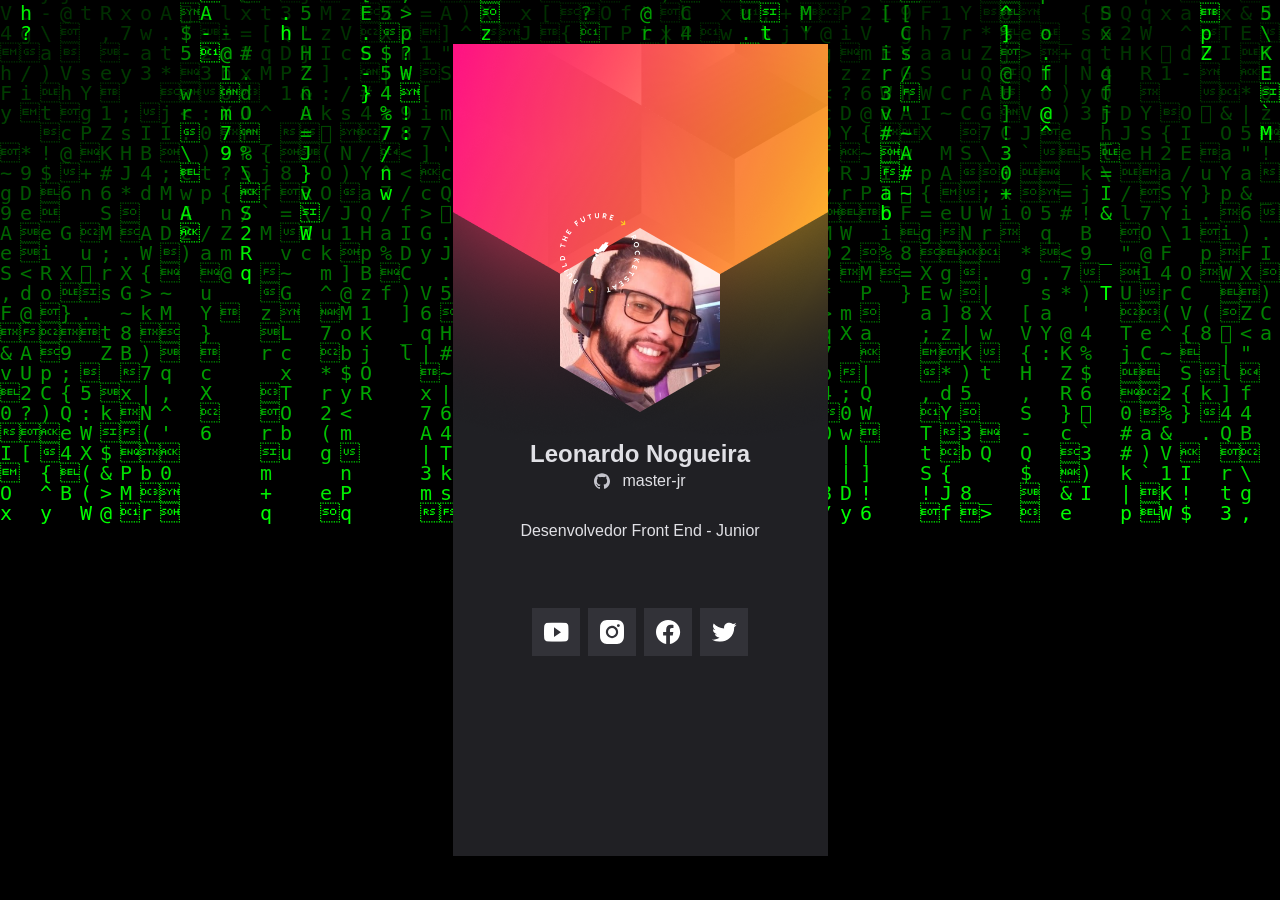
==== index.html @ b10d7737 "Atualização" ====
<!DOCTYPE html>
<html lang="pt-br">
<head>
    <meta charset="UTF-8">
    <meta http-equiv="X-UA-Compatible" content="IE=edge">
    <meta name="viewport" content="width=device-width, initial-scale=1.0">
    <title>Aula - 01</title>
    <!-- Style - CSS -->
    <link rel="stylesheet" href="./assets/_css/style.css">
    <!-- Fonts -->
    <link rel="preconnect" href="http://fonts.googleapis.com/css?family">
    <link rel="preconnect" href="http://fonts.gstatic.com/css?family=">
    <link href="http://fonts.googleapis.com/css2?family=Roboto:wght@400,700&display=swap">
    <!-- Fonts -->
    
</head>
<body>
    <canvas id="matrix"></canvas>
    <main>
        <div class="container">
            <div class="avatar">
                <span>
                    <img src="./assets/_img/build.svg" alt="Selo de Qualidade" />
                </span>
                <img src="./assets/_img/001.jpg" alt="Foto de Perfil" />
            </div>
    
            <h1 id="userName">Leonardo Nogueira</h1>        
            <a href="https://github.com/master-jr" 
            alt="Github" target="_blank"><img src="./assets/_img/github 2.svg" alt="GitHub">master-jr</a>
            <p>Desenvolvedor Front End - Junior</p>
    
            <ul id="socialLink">
                <li class="youtube">
                    <a href="https://www.youtube.com/channel/UC_BSzKucblA4G8G0eAjCJ4A" 
                        alt="YouTube" 
                        target="_blank">
                        <img src="./assets/_img/Group 6423.svg" 
                        alt="YouTube">
                    </a>
                </li>
                <li class="instagram">
                    <a href="https://www.instagram.com/nogueiramaster/" 
                        alt="Instagram" 
                        target="_blank">
                        <img src="./assets/_img/Group 6424.svg" 
                        alt="Instagram">
                    </a>
                </li>
                <li class="facebook">
                    <a href="https://www.facebook.com/profile.php?id=100015134868886" 
                        alt="facebook" 
                        target="_blank">
                        <img src="./assets/_img/Group 6422.svg" 
                        alt="facebook">
                    </a>
                </li>
                <li class="Twitter">
                    <a href="https://www.instagram.com/nogueiramaster/" 
                        alt="Twitter" 
                        target="_blank">
                        <img src="./assets/_img/Group 6421.svg" 
                        alt="Twitter">
                    </a>
                </li>
            </ul>
        </div>
    </main>   
    <!--JS-->
    <script type="text/javascript" src="assets/_js/script.js"></script> 
</body>
</html>
---- assets/_css/style.css ----
/*Cascating Stylesheet*/
* {
    margin: 0;
}

html, body {
    --black: hsl(240, 6%, 13%);
    --grey: hsl(240, 9%, 89%);
    height: 100%;
    font-family: 'Roboto', sans-serif;
    -webkit-font-smoothing: antialiased;
}

body {
    display: grid;
    place-items: center;
    overflow: hidden;
}

#matrix {
    width: 100%;
}
main {
    /* background url(../_img/background.svg); */
    background-image: url(../_img/Mobile.png);
    width: 375px;
    height: 812px;
    z-index: 1;
    position: absolute;
}
.container {
    text-align: center;
    max-width: 250px;
    margin-left: auto;
    margin-right: auto;
    color: var(--grey);
}

.avatar {
    width: 10rem;
    margin: 11.5rem auto 0;
    position: relative; /*Sendo o limite*/
}

.avatar span {
    position: absolute;
    top: -15px;
    z-index: 1;
}

.avatar > img {
    width: 10rem;
    height: 11.5rem;
    object-fit: cover;

    clip-path: polygon(50% 0, 100% 25%, 100% 75%, 50% 100%, 0 75%, 0 25%);
}

h1 {
    font-size: 1.5em;
    margin-top: 1.5rem;
}

a {
    color: var(--grey);
    text-decoration: none;
    margin-top: 0.25rem;
    display: flex;
    gap: 0.75rem;
    justify-content: center;
    align-items: center;
}

p {
    margin-top: 2rem;
}

ul {   
    margin-top: 4rem;
    display: flex;
    gap: 0.5rem;
    list-style: none;
    padding: 0;
    justify-content: center;
}

ul li:hover {
    /*margin: 7px;*/
    border-top: 1px solid red;
    border-bottom: 1px solid red;
}
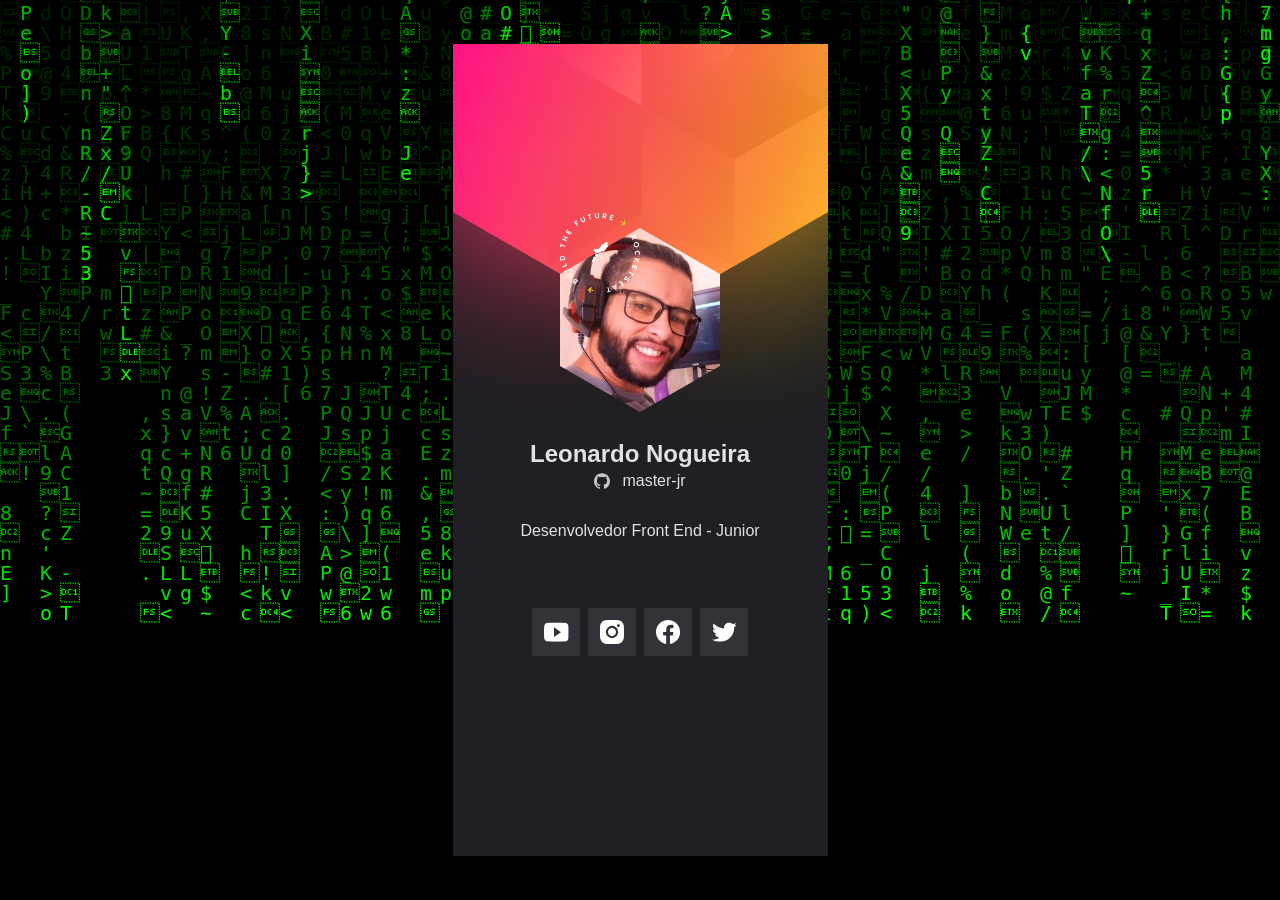
==== commit 7eba769d: "Atualização de Favicon" ====
--- a/index.html
+++ b/index.html
@@ -4,15 +4,15 @@
     <meta charset="UTF-8">
     <meta http-equiv="X-UA-Compatible" content="IE=edge">
     <meta name="viewport" content="width=device-width, initial-scale=1.0">
-    <title>Aula - 01</title>
+    <title>Leonardo Nogueira</title>
     <!-- Style - CSS -->
-    <link rel="stylesheet" href="./assets/_css/style.css">
+    <link rel="stylesheet" href="assets/_css/style.css">
     <!-- Fonts -->
     <link rel="preconnect" href="http://fonts.googleapis.com/css?family">
     <link rel="preconnect" href="http://fonts.gstatic.com/css?family=">
     <link href="http://fonts.googleapis.com/css2?family=Roboto:wght@400,700&display=swap">
-    <!-- Fonts -->
-    
+    <!-- Favicon -->
+    <link href="[data-uri]" rel="icon" type="image/x-icon" />
 </head>
 <body>
     <canvas id="matrix"></canvas>
@@ -20,14 +20,14 @@
         <div class="container">
             <div class="avatar">
                 <span>
-                    <img src="./assets/_img/build.svg" alt="Selo de Qualidade" />
+                    <img src="assets/_img/build.svg" alt="Selo de Qualidade" />
                 </span>
-                <img src="./assets/_img/001.jpg" alt="Foto de Perfil" />
+                <img src="assets/_img/001.jpg" alt="Foto de Perfil" />
             </div>
     
             <h1 id="userName">Leonardo Nogueira</h1>        
             <a href="https://github.com/master-jr" 
-            alt="Github" target="_blank"><img src="./assets/_img/github 2.svg" alt="GitHub">master-jr</a>
+            alt="Github" target="_blank"><img src="assets/_img/github 2.svg" alt="GitHub">master-jr</a>
             <p>Desenvolvedor Front End - Junior</p>
     
             <ul id="socialLink">
@@ -35,7 +35,7 @@
                     <a href="https://www.youtube.com/channel/UC_BSzKucblA4G8G0eAjCJ4A" 
                         alt="YouTube" 
                         target="_blank">
-                        <img src="./assets/_img/Group 6423.svg" 
+                        <img src="assets/_img/Group 6423.svg" 
                         alt="YouTube">
                     </a>
                 </li>
@@ -43,7 +43,7 @@
                     <a href="https://www.instagram.com/nogueiramaster/" 
                         alt="Instagram" 
                         target="_blank">
-                        <img src="./assets/_img/Group 6424.svg" 
+                        <img src="assets/_img/Group 6424.svg" 
                         alt="Instagram">
                     </a>
                 </li>
@@ -51,7 +51,7 @@
                     <a href="https://www.facebook.com/profile.php?id=100015134868886" 
                         alt="facebook" 
                         target="_blank">
-                        <img src="./assets/_img/Group 6422.svg" 
+                        <img src="assets/_img/Group 6422.svg" 
                         alt="facebook">
                     </a>
                 </li>
@@ -59,7 +59,7 @@
                     <a href="https://www.instagram.com/nogueiramaster/" 
                         alt="Twitter" 
                         target="_blank">
-                        <img src="./assets/_img/Group 6421.svg" 
+                        <img src="assets/_img/Group 6421.svg" 
                         alt="Twitter">
                     </a>
                 </li>
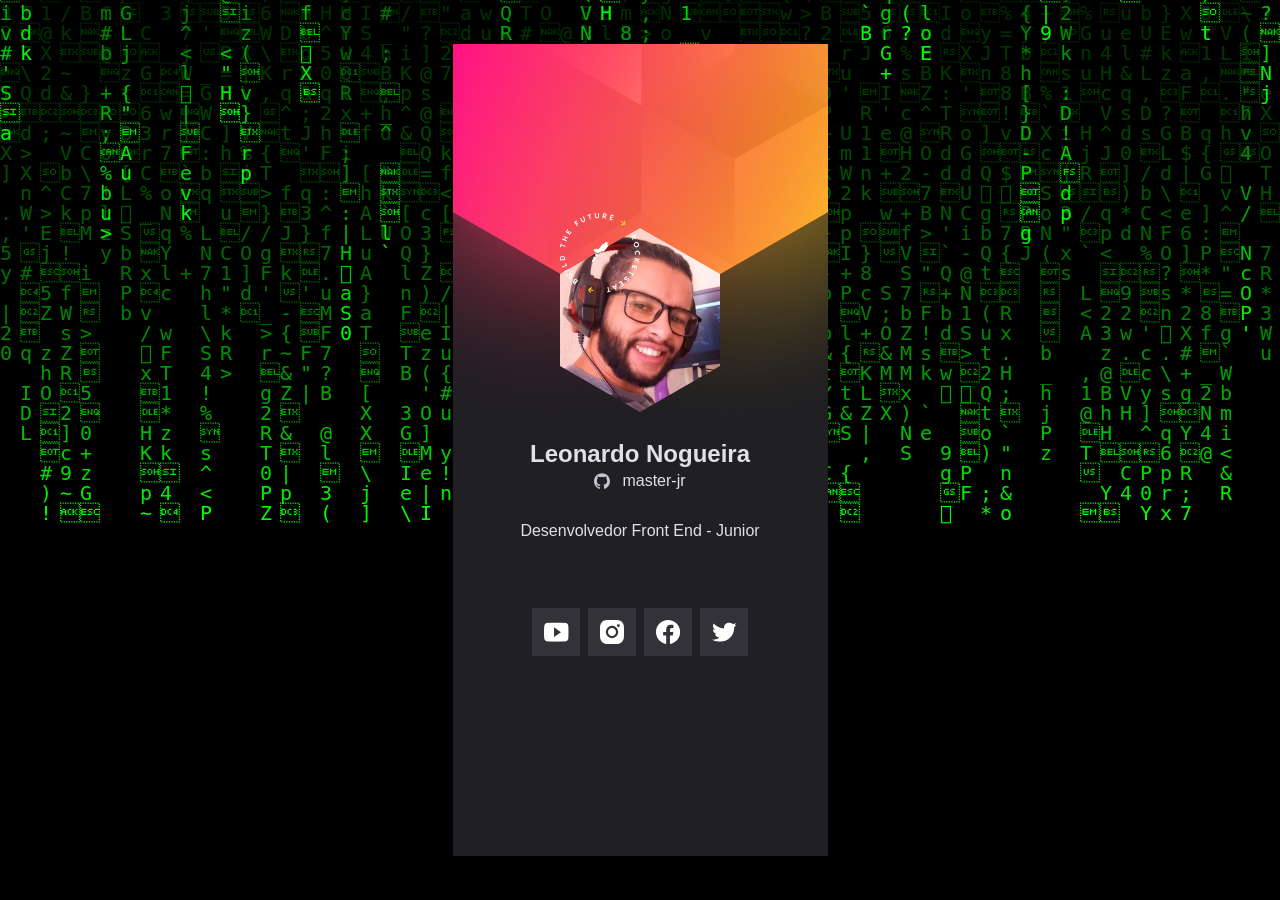
==== commit b51692ea: "correção de _ pois GitHub não aceitou" ====
--- a/index.html
+++ b/index.html
@@ -6,7 +6,7 @@
     <meta name="viewport" content="width=device-width, initial-scale=1.0">
     <title>Leonardo Nogueira</title>
     <!-- Style - CSS -->
-    <link rel="stylesheet" href="assets/_css/style.css">
+    <link rel="stylesheet" href="assets/css/style.css">
     <!-- Fonts -->
     <link rel="preconnect" href="http://fonts.googleapis.com/css?family">
     <link rel="preconnect" href="http://fonts.gstatic.com/css?family=">
@@ -20,14 +20,14 @@
         <div class="container">
             <div class="avatar">
                 <span>
-                    <img src="assets/_img/build.svg" alt="Selo de Qualidade" />
+                    <img src="assets/img/build.svg" alt="Selo de Qualidade" />
                 </span>
-                <img src="assets/_img/001.jpg" alt="Foto de Perfil" />
+                <img src="assets/img/001.jpg" alt="Foto de Perfil" />
             </div>
     
             <h1 id="userName">Leonardo Nogueira</h1>        
             <a href="https://github.com/master-jr" 
-            alt="Github" target="_blank"><img src="assets/_img/github 2.svg" alt="GitHub">master-jr</a>
+            alt="Github" target="_blank"><img src="assets/img/github 2.svg" alt="GitHub">master-jr</a>
             <p>Desenvolvedor Front End - Junior</p>
     
             <ul id="socialLink">
@@ -35,7 +35,7 @@
                     <a href="https://www.youtube.com/channel/UC_BSzKucblA4G8G0eAjCJ4A" 
                         alt="YouTube" 
                         target="_blank">
-                        <img src="assets/_img/Group 6423.svg" 
+                        <img src="assets/img/Group 6423.svg" 
                         alt="YouTube">
                     </a>
                 </li>
@@ -43,7 +43,7 @@
                     <a href="https://www.instagram.com/nogueiramaster/" 
                         alt="Instagram" 
                         target="_blank">
-                        <img src="assets/_img/Group 6424.svg" 
+                        <img src="assets/img/Group 6424.svg" 
                         alt="Instagram">
                     </a>
                 </li>
@@ -51,7 +51,7 @@
                     <a href="https://www.facebook.com/profile.php?id=100015134868886" 
                         alt="facebook" 
                         target="_blank">
-                        <img src="assets/_img/Group 6422.svg" 
+                        <img src="assets/img/Group 6422.svg" 
                         alt="facebook">
                     </a>
                 </li>
@@ -59,7 +59,7 @@
                     <a href="https://www.instagram.com/nogueiramaster/" 
                         alt="Twitter" 
                         target="_blank">
-                        <img src="assets/_img/Group 6421.svg" 
+                        <img src="assets/img/Group 6421.svg" 
                         alt="Twitter">
                     </a>
                 </li>
@@ -67,6 +67,6 @@
         </div>
     </main>   
     <!--JS-->
-    <script type="text/javascript" src="assets/_js/script.js"></script> 
+    <script type="text/javascript" src="assets/js/script.js"></script> 
 </body>
 </html>
--- a/assets/css/style.css
+++ b/assets/css/style.css
@@ -0,0 +1,91 @@
+/*Cascating Stylesheet*/
+* {
+    margin: 0;
+}
+
+html, body {
+    --black: hsl(240, 6%, 13%);
+    --grey: hsl(240, 9%, 89%);
+    height: 100%;
+    font-family: 'Roboto', sans-serif;
+    -webkit-font-smoothing: antialiased;
+}
+
+body {
+    display: grid;
+    place-items: center;
+    overflow: hidden;
+}
+
+#matrix {
+    width: 100%;
+}
+main {
+    /* background url(../_img/background.svg); */
+    background-image: url(../img/Mobile.png);
+    width: 375px;
+    height: 812px;
+    z-index: 1;
+    position: absolute;
+}
+.container {
+    text-align: center;
+    max-width: 250px;
+    margin-left: auto;
+    margin-right: auto;
+    color: var(--grey);
+}
+
+.avatar {
+    width: 10rem;
+    margin: 11.5rem auto 0;
+    position: relative; /*Sendo o limite*/
+}
+
+.avatar span {
+    position: absolute;
+    top: -15px;
+    z-index: 1;
+}
+
+.avatar > img {
+    width: 10rem;
+    height: 11.5rem;
+    object-fit: cover;
+
+    clip-path: polygon(50% 0, 100% 25%, 100% 75%, 50% 100%, 0 75%, 0 25%);
+}
+
+h1 {
+    font-size: 1.5em;
+    margin-top: 1.5rem;
+}
+
+a {
+    color: var(--grey);
+    text-decoration: none;
+    margin-top: 0.25rem;
+    display: flex;
+    gap: 0.75rem;
+    justify-content: center;
+    align-items: center;
+}
+
+p {
+    margin-top: 2rem;
+}
+
+ul {   
+    margin-top: 4rem;
+    display: flex;
+    gap: 0.5rem;
+    list-style: none;
+    padding: 0;
+    justify-content: center;
+}
+
+ul li:hover {
+    /*margin: 7px;*/
+    border-top: 1px solid red;
+    border-bottom: 1px solid red;
+}
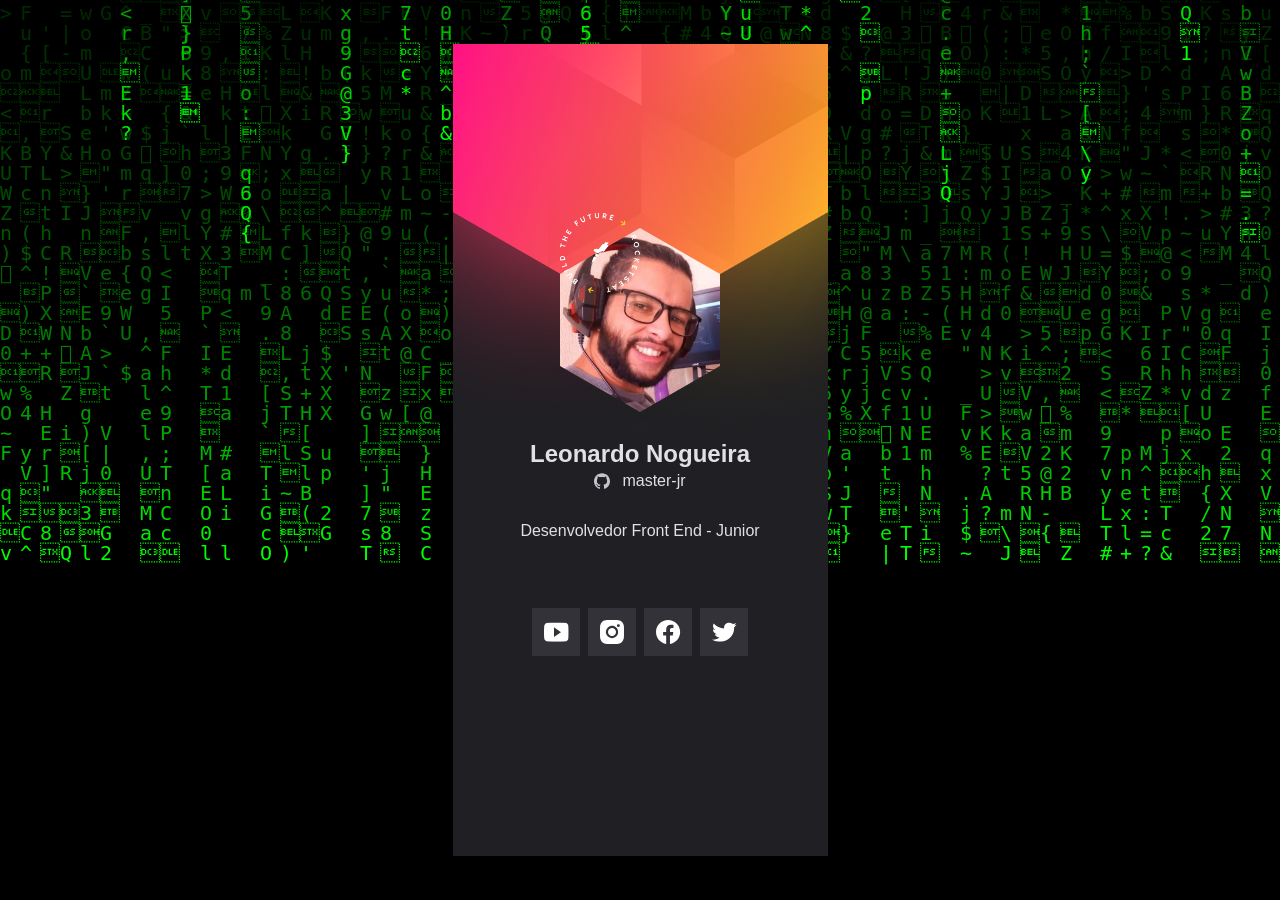
==== commit ab149223: "The Project Matrix" ====
--- a/index.html
+++ b/index.html
@@ -6,7 +6,7 @@
     <meta name="viewport" content="width=device-width, initial-scale=1.0">
     <title>Leonardo Nogueira</title>
     <!-- Style - CSS -->
-    <link rel="stylesheet" href="assets/css/style.css">
+    <link rel="stylesheet" href="./assets/css/style.css">
     <!-- Fonts -->
     <link rel="preconnect" href="http://fonts.googleapis.com/css?family">
     <link rel="preconnect" href="http://fonts.gstatic.com/css?family=">
@@ -18,16 +18,16 @@
     <canvas id="matrix"></canvas>
     <main>
         <div class="container">
-            <div class="avatar">
+            <div class="avatar" src="">
                 <span>
-                    <img src="assets/img/build.svg" alt="Selo de Qualidade" />
+                    <img src="./assets/img/build.svg" alt="Selo de Qualidade" />
                 </span>
-                <img src="assets/img/001.jpg" alt="Foto de Perfil" />
+                <img src="./assets/img/001.jpg" alt="Foto de Perfil" />
             </div>
     
             <h1 id="userName">Leonardo Nogueira</h1>        
             <a href="https://github.com/master-jr" 
-            alt="Github" target="_blank"><img src="assets/img/github 2.svg" alt="GitHub">master-jr</a>
+            alt="Github" target="_blank"><img src="./assets/img/github 2.svg" alt="GitHub">master-jr</a>
             <p>Desenvolvedor Front End - Junior</p>
     
             <ul id="socialLink">
@@ -35,7 +35,7 @@
                     <a href="https://www.youtube.com/channel/UC_BSzKucblA4G8G0eAjCJ4A" 
                         alt="YouTube" 
                         target="_blank">
-                        <img src="assets/img/Group 6423.svg" 
+                        <img src="./assets/img/Group 6423.svg" 
                         alt="YouTube">
                     </a>
                 </li>
@@ -43,7 +43,7 @@
                     <a href="https://www.instagram.com/nogueiramaster/" 
                         alt="Instagram" 
                         target="_blank">
-                        <img src="assets/img/Group 6424.svg" 
+                        <img src="./assets/img/Group 6424.svg" 
                         alt="Instagram">
                     </a>
                 </li>
@@ -51,7 +51,7 @@
                     <a href="https://www.facebook.com/profile.php?id=100015134868886" 
                         alt="facebook" 
                         target="_blank">
-                        <img src="assets/img/Group 6422.svg" 
+                        <img src="./assets/img/Group 6422.svg" 
                         alt="facebook">
                     </a>
                 </li>
@@ -59,7 +59,7 @@
                     <a href="https://www.instagram.com/nogueiramaster/" 
                         alt="Twitter" 
                         target="_blank">
-                        <img src="assets/img/Group 6421.svg" 
+                        <img src="./assets/img/Group 6421.svg" 
                         alt="Twitter">
                     </a>
                 </li>
@@ -67,6 +67,6 @@
         </div>
     </main>   
     <!--JS-->
-    <script type="text/javascript" src="assets/js/script.js"></script> 
+    <script type="text/javascript" src="./assets/js/script.js"></script> 
 </body>
 </html>
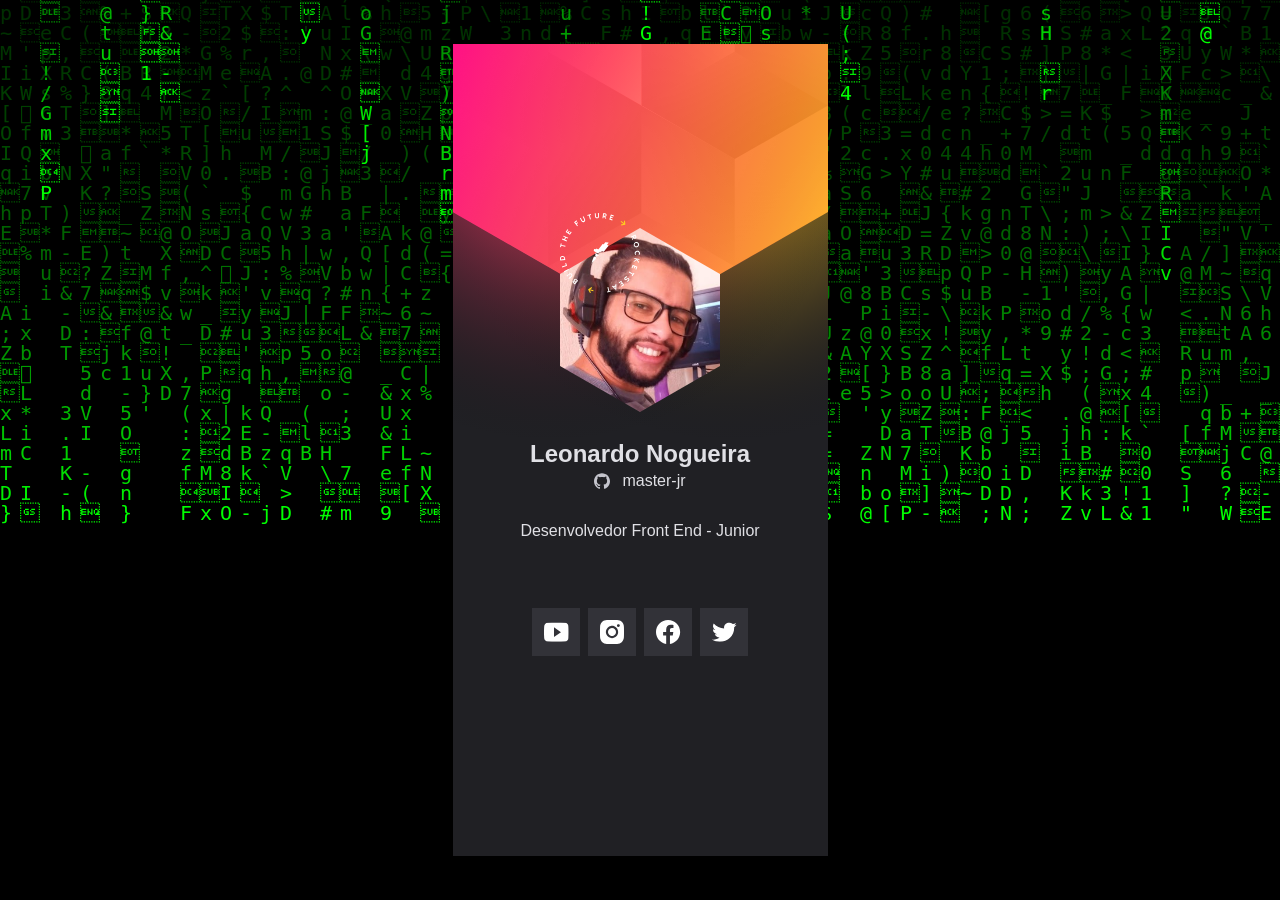
==== commit 120aff36: "Responsividade da pagina em dispositivos moveis" ====
--- a/index.html
+++ b/index.html
@@ -3,14 +3,19 @@
 <head>
     <meta charset="UTF-8">
     <meta http-equiv="X-UA-Compatible" content="IE=edge">
+
     <meta name="viewport" content="width=device-width, initial-scale=1.0">
     <title>Leonardo Nogueira</title>
+
     <!-- Style - CSS -->
     <link rel="stylesheet" href="./assets/css/style.css">
+    <link rel="stylesheet" href="./assets/css/style.responsive.css">
+    
     <!-- Fonts -->
     <link rel="preconnect" href="http://fonts.googleapis.com/css?family">
     <link rel="preconnect" href="http://fonts.gstatic.com/css?family=">
     <link href="http://fonts.googleapis.com/css2?family=Roboto:wght@400,700&display=swap">
+
     <!-- Favicon -->
     <link href="[data-uri]" rel="icon" type="image/x-icon" />
 </head>
--- a/assets/css/style.css
+++ b/assets/css/style.css
@@ -1,6 +1,7 @@
 /*Cascating Stylesheet*/
 * {
     margin: 0;
+    padding: 0;
 }
 
 html, body {
@@ -21,8 +22,12 @@
     width: 100%;
 }
 main {
-    /* background url(../_img/background.svg); */
-    background-image: url(../img/Mobile.png);
+    background: url(../img/background.svg);
+    /* background-image: url(../img/Mobile.png); */
+    /* background-repeat: no-repeat;
+    background-position: center; */
+    /* width: 40vw;
+    height: 128vh; */
     width: 375px;
     height: 812px;
     z-index: 1;
--- a/assets/css/style.responsive.css
+++ b/assets/css/style.responsive.css
@@ -0,0 +1,15 @@
+
+@media (min-width: 992px) {
+    main {
+    }
+}
+
+@media (max-width: 768px) {
+    main {
+        background: none;
+    }
+}
+
+@media (min-width: 362px) {
+
+}
